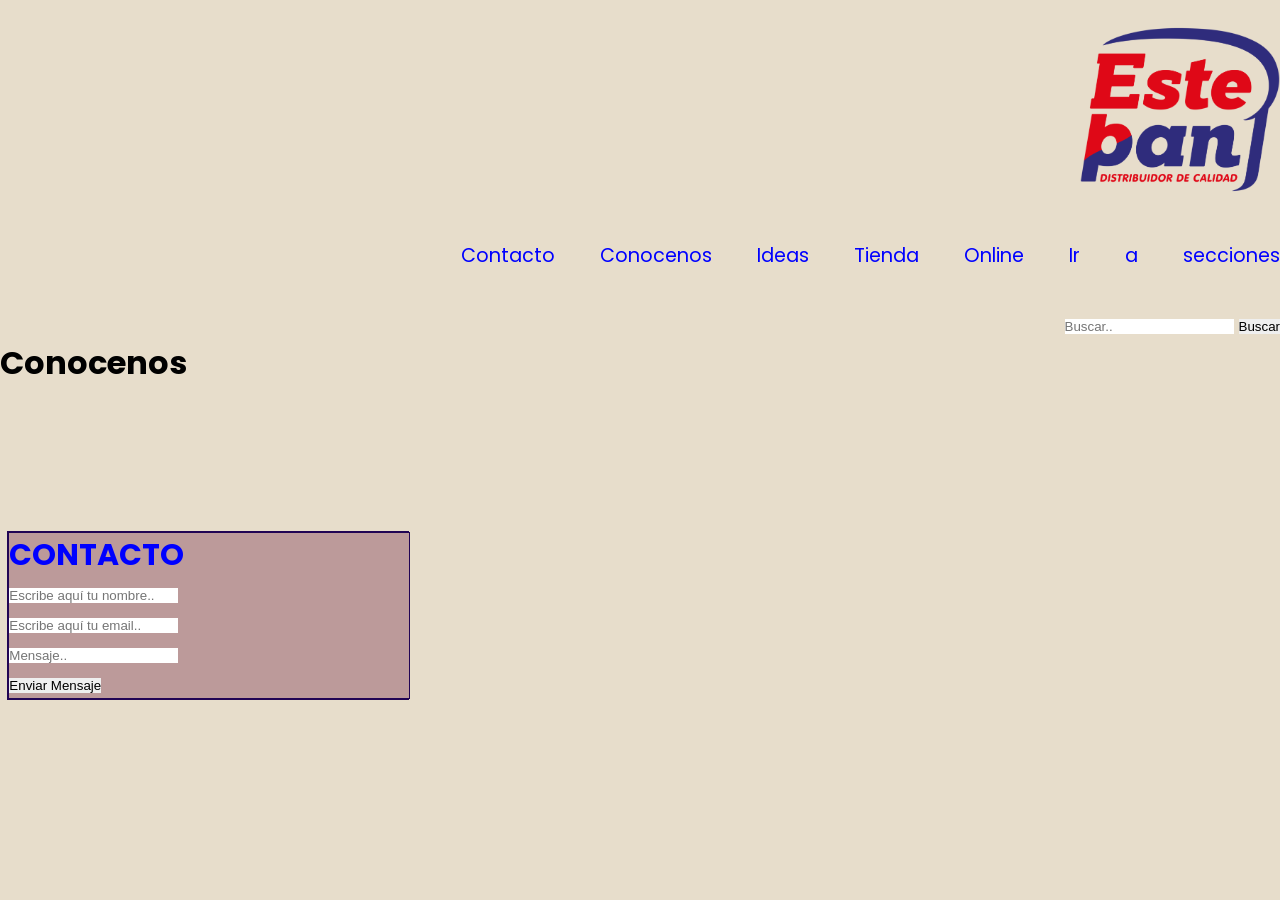
==== Pages/Conocenos.html @ d5d511de "Creación del proyecto" ====
<!DOCTYPE html>
<html lang="en">
<head>
    <meta charset="UTF-8">
    <meta http-equiv="X-UA-Compatible" content="IE=edge">
    <meta name="viewport" content="width=device-width, initial-scale=1.0">
    <title>Conocenos</title>
    <link rel="shortcut icon" href="../img/PERFILREDES.jpg" type="image/x-icon">
    <link rel="stylesheet" href="../css/stylesnuevo.css">
    <link rel="preconnect" href="https://fonts.googleapis.com">
    <link rel="preconnect" href="https://fonts.gstatic.com" crossorigin>
    <link href="https://fonts.googleapis.com/css2?family=Poppins:ital,wght@0,200;0,400;1,200;1,400&display=swap" rel="stylesheet">
    
</head>

<body>

    <header>
        <nav class="menu">
            <div class="logo"><a href="../index.html">
                <img src="../img/logo.png" alt="Logo" width="200px">
            </a>
        </div>
            <div class="secciones">
            <a class="link" href="./Contacto.html">Contacto</a>
            <a class="link" href="./Conocenos.html">Conocenos</a>
            <a class="link" href="./Ideas.html">Ideas</a>
            <a class="link" href="./TiendaOnline.html">Tienda Online</a>
            <a class="link" href="#Secciones">Ir a secciones</a>
            </div>
    
    
            <div class="btn">
                <input type="text" placeholder="Buscar..">
                <input type="submit" value="Buscar">
                </div>
        </nav> </div>
        
    </header>
    
    <h1>Conocenos</h1>


    <footer>
        <section class="grid">
            <div class="form">
        <form class="form">
            <h2>CONTACTO</h2>
            <p type="nombre:"><label for="nombre"></label><input placeholder="Escribe aquí tu nombre.."></input></p>
            <p type="email:"><label for="email"></label><input placeholder="Escribe aquí tu email.."></input></p>
            <p type="mensaje:"><label for="mensaje"></label><input placeholder="Mensaje.."></input></p>
            <button>Enviar Mensaje</button>
        </form></div>
        <div class="maps"><iframe
            src="https://www.google.com/maps/embed?pb=!1m18!1m12!1m3!1d26690.32182573015!2d-60.39915543244099!3d-33.25889343683869!2m3!1f0!2f0!3f0!3m2!1i1024!2i768!4f13.1!3m3!1m2!1s0x95b76de2988c4c75%3A0xfb4737eba386408b!2sEmpalme%20Villa%20Constituci%C3%B3n%2C%20Santa%20Fe!5e0!3m2!1ses!2sar!4v1650539813117!5m2!1ses!2sar"
            width="600" height="450" style="border:0;" allowfullscreen="" loading="lazy"
            referrerpolicy="no-referrer-when-downgrade"></iframe> </div>
        </section>
    </footer>
</body>
</html>
---- css/stylesnuevo.css ----
* {
    padding: 0;
    margin: 0;
    border: 0;
}

.menu {
    display: grid;
    grid-column-gap: 200px;
    grid-row-gap: 40px;
    font-family: 'poppins';
    text-align: right;
    font-size: larger;

}


h2 {
    color: blue;
    ;
    text-align: left;
}

.conocenos {
    color: blue;
    ;
    text-align: center;
}

.textoconocenos {
    line-height: 2;
    font-family: sans-serif;
    margin-right: 100px;
    margin-left: 70px;
    font-size: large;
    font-style: italic;
    word-spacing: 5px;
    letter-spacing: 2px;
    padding: 20px;
    margin: 10px;
    border: 5px dashed blue;
    display: grid;
    height: 50vh; width: 100%;

}



body {
    background-color: rgb(231, 221, 203);
    background-size: contain;
    color: rgb(51, 52, 124), 250;
    font-family: 'poppins';
}

footer {
    font-family: 'poppins';

}


.logo {
    padding-left: 3%;
    padding-top: 2%;

}

.mapa {
    padding-left: 35%;

}

.secciones {
    text-decoration: none;
    color: blue;
    word-spacing: 40px;
}

.link {
    text-decoration: none;
    color: blue;
}

.grid {
    display: grid;
    grid-template-columns: 1fr 2fr;
    column-gap: 30px;
}

.form {
    justify-self: right;
    font-size:20px;
    border:1px solid #210454;
    width:400px;
    margin:auto;
    font-weight:bold;
    font-size:20px;
    background-color: rgb(188, 154, 154);


}
.btnform {
    padding: bottom 5px;
    padding:3px;
    color:#FFFFFF;
    background-color:#b01111;
    border:1px solid #290a66;
}


@media screen and (max-width: 768px) {
    body {
        background-color: rgb(228, 214, 195);
    }

    .textoconocenos {
        background-color: chocolate;
        font-size: 10px;

    }
}
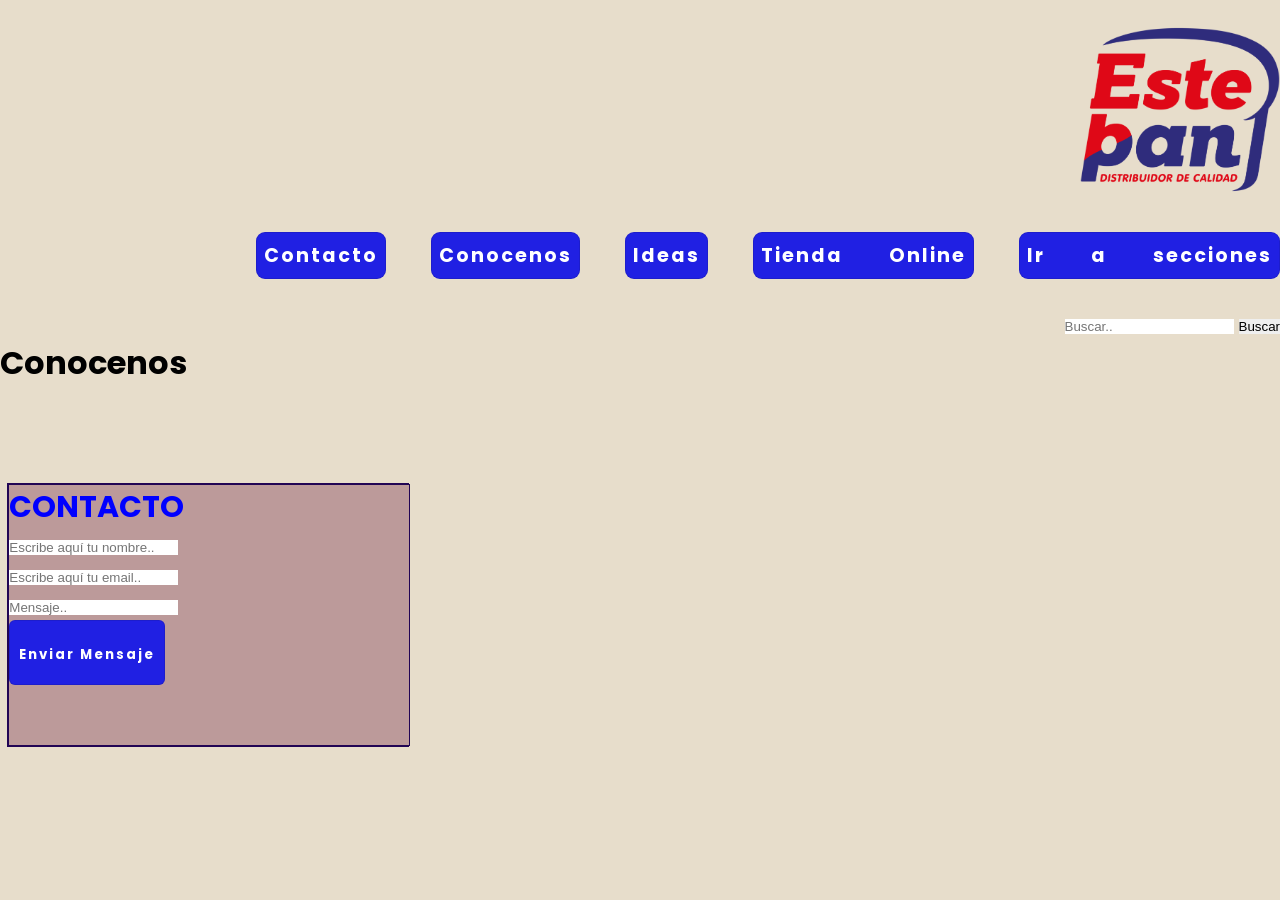
==== commit 3283ec92: "cambios donde voy a hacer animaciones" ====
--- a/Pages/Conocenos.html
+++ b/Pages/Conocenos.html
@@ -49,7 +49,7 @@
             <p type="nombre:"><label for="nombre"></label><input placeholder="Escribe aquí tu nombre.."></input></p>
             <p type="email:"><label for="email"></label><input placeholder="Escribe aquí tu email.."></input></p>
             <p type="mensaje:"><label for="mensaje"></label><input placeholder="Mensaje.."></input></p>
-            <button>Enviar Mensaje</button>
+            <button class="btnform">Enviar Mensaje</button>
         </form></div>
         <div class="maps"><iframe
             src="https://www.google.com/maps/embed?pb=!1m18!1m12!1m3!1d26690.32182573015!2d-60.39915543244099!3d-33.25889343683869!2m3!1f0!2f0!3f0!3m2!1i1024!2i768!4f13.1!3m3!1m2!1s0x95b76de2988c4c75%3A0xfb4737eba386408b!2sEmpalme%20Villa%20Constituci%C3%B3n%2C%20Santa%20Fe!5e0!3m2!1ses!2sar!4v1650539813117!5m2!1ses!2sar"
--- a/css/stylesnuevo.css
+++ b/css/stylesnuevo.css
@@ -40,7 +40,8 @@
     margin: 10px;
     border: 5px dashed blue;
     display: grid;
-    height: 50vh; width: 100%;
+    height: 50vh;
+    width: 100%;
 
 }
 
@@ -79,7 +80,29 @@
 .link {
     text-decoration: none;
     color: blue;
+    padding: 10px 8px;
+    border-radius: 9px;
+    text-align: center;
+    font-weight: bold;
+    max-width: 320px;
+    height: 65px;
+    margin-bottom: 60px;
+    overflow: hidden;
+    color: rgba(255, 255, 255, 1);
+    cursor: pointer;
+    letter-spacing: 2px;
+    box-shadow: inset 0 0 0 1px rgba(0, 0, 0, 0.1);
+    text-decoration: none;
+    transition: all ease 0.5s;
+    background: #2020e3;
+    font-family: 'poppins'
 }
+
+.link:hover {
+    text-shadow: 0 1px 1px rgba(0, 0, 0, 0.5);
+    background: #f2b0b0
+}
+
 
 .grid {
     display: grid;
@@ -89,24 +112,40 @@
 
 .form {
     justify-self: right;
-    font-size:20px;
-    border:1px solid #210454;
-    width:400px;
-    margin:auto;
-    font-weight:bold;
-    font-size:20px;
+    font-size: 20px;
+    border: 1px solid #210454;
+    width: 400px;
+    margin: auto;
+    font-weight: bold;
+    font-size: 20px;
     background-color: rgb(188, 154, 154);
 
 
 }
 .btnform {
-    padding: bottom 5px;
-    padding:3px;
-    color:#FFFFFF;
-    background-color:#b01111;
-    border:1px solid #290a66;
+    position: relative;
+    display: block;
+    padding: 25px 10px;
+    border-radius: 6px;
+    text-align: center;
+    font-weight: bold;
+    max-width: 320px;
+    height: 65px;
+    margin-bottom: 60px;
+    overflow: hidden;
+    color: rgba(255, 255, 255, 1);
+    cursor: pointer;
+    letter-spacing: 2px;
+    box-shadow: inset 0 0 0 1px rgba(0, 0, 0, 0.1);
+    text-decoration: none;
+    transition: all ease 0.5s;
+    background: #2020e3;
+    font-family: 'poppins' 
 }
-
+.btnform:hover {
+    text-shadow: 0 1px 1px rgba(0, 0, 0, 0.5);
+    background: #c91212
+}
 
 @media screen and (max-width: 768px) {
     body {
@@ -114,8 +153,9 @@
     }
 
     .textoconocenos {
-        background-color: chocolate;
+        background-color: rgb(245, 247, 252);
         font-size: 10px;
+        
 
     }
 }
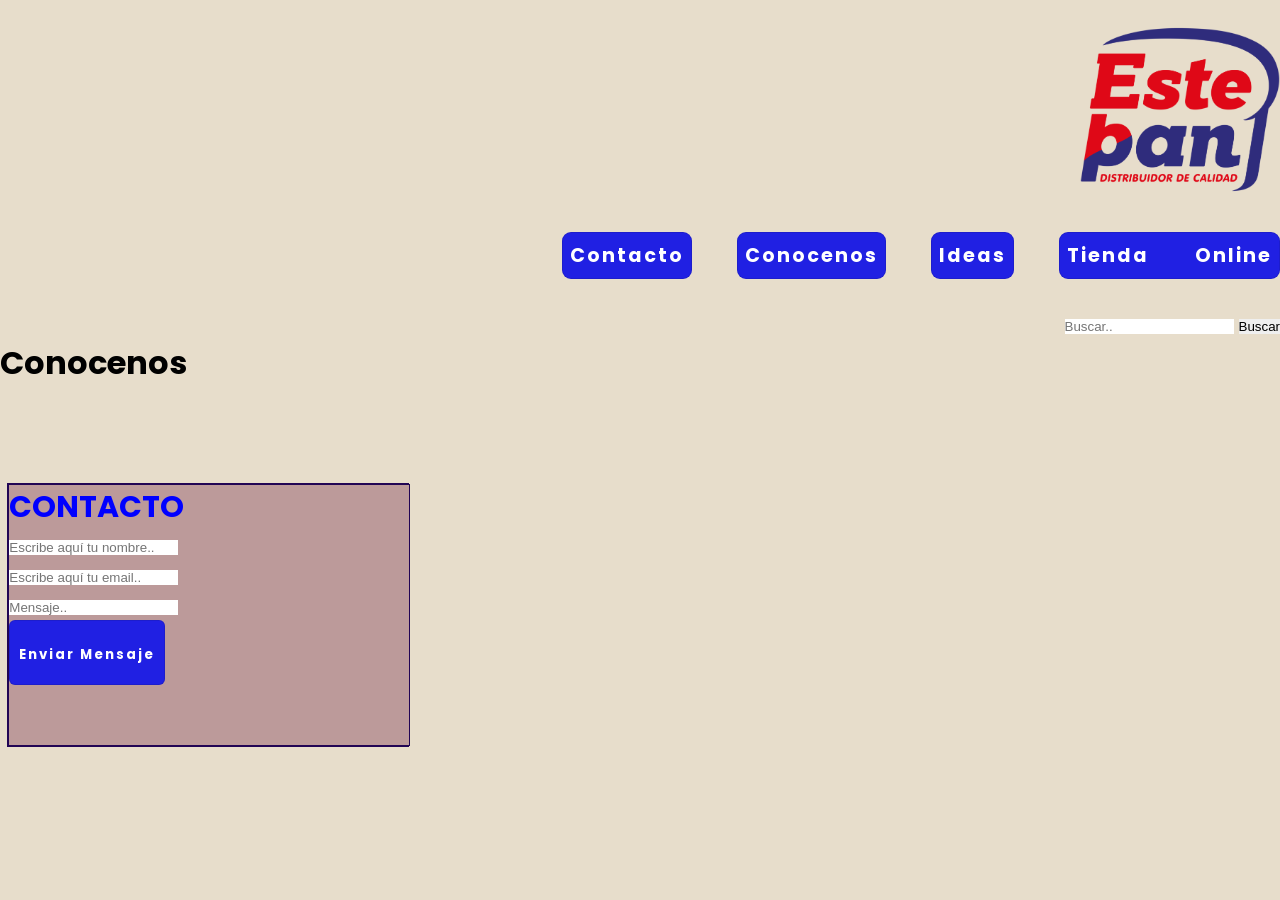
==== commit a7534dc2: "hice la tienda online" ====
--- a/Pages/Conocenos.html
+++ b/Pages/Conocenos.html
@@ -26,7 +26,6 @@
             <a class="link" href="./Conocenos.html">Conocenos</a>
             <a class="link" href="./Ideas.html">Ideas</a>
             <a class="link" href="./TiendaOnline.html">Tienda Online</a>
-            <a class="link" href="#Secciones">Ir a secciones</a>
             </div>
     
     
--- a/css/stylesnuevo.css
+++ b/css/stylesnuevo.css
@@ -158,4 +158,25 @@
         
 
     }
-}+    }
+    .tienda {
+        display: grid;
+        grid-template-columns: repeat(4, 1fr);
+        grid-template-rows: repeat(3, 1fr);
+        grid-column-gap: 50px;
+        grid-row-gap: 49px;
+        
+        }
+        
+        .div1 { grid-area: 1 / 1 / 2 / 2; }
+        .div2 { grid-area: 1 / 2 / 2 / 3; }
+        .div3 { grid-area: 1 / 3 / 2 / 4; }
+        .div4 { grid-area: 1 / 4 / 2 / 5; }
+        .div5 { grid-area: 2 / 1 / 3 / 2; }
+        .div6 { grid-area: 2 / 2 / 3 / 3; }
+        .div7 { grid-area: 2 / 3 / 3 / 4; }
+        .div8 { grid-area: 2 / 4 / 3 / 5; }
+        .div9 { grid-area: 3 / 1 / 4 / 2; }
+        .div10 { grid-area: 3 / 2 / 4 / 3; }
+        .div11 { grid-area: 3 / 3 / 4 / 4; }
+        .div12 { grid-area: 3 / 4 / 4 / 5; }
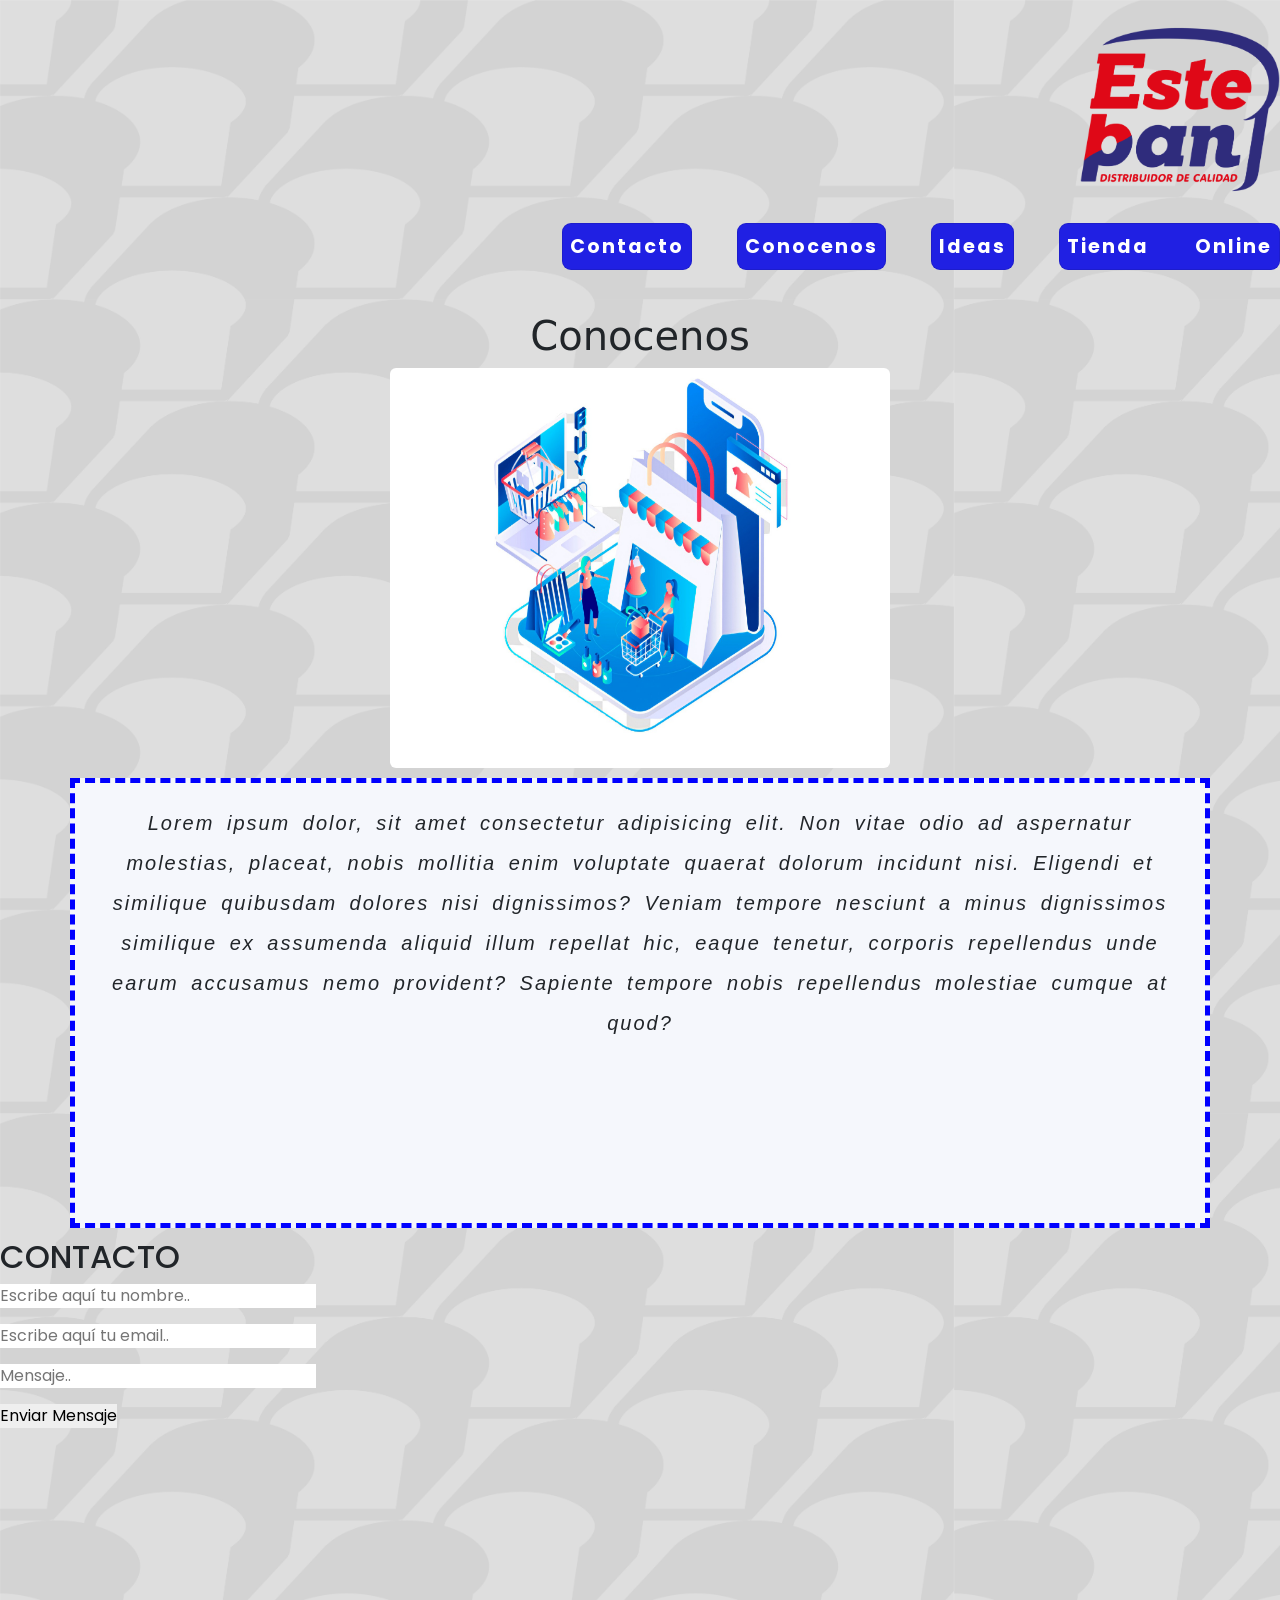
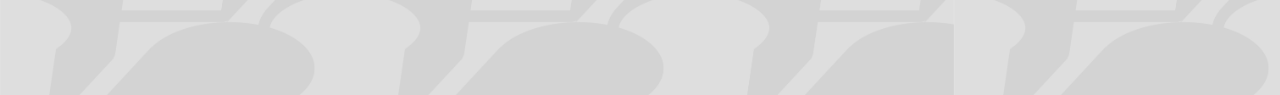
==== commit dc428485: "agregue bs al resto de las paginas" ====
--- a/Pages/Conocenos.html
+++ b/Pages/Conocenos.html
@@ -1,5 +1,6 @@
 <!DOCTYPE html>
 <html lang="en">
+
 <head>
     <meta charset="UTF-8">
     <meta http-equiv="X-UA-Compatible" content="IE=edge">
@@ -7,10 +8,12 @@
     <title>Conocenos</title>
     <link rel="shortcut icon" href="../img/PERFILREDES.jpg" type="image/x-icon">
     <link rel="stylesheet" href="../css/stylesnuevo.css">
+    <link href="https://cdn.jsdelivr.net/npm/bootstrap@5.0.2/dist/css/bootstrap.min.css" rel="stylesheet" integrity="sha384-EVSTQN3/azprG1Anm3QDgpJLIm9Nao0Yz1ztcQTwFspd3yD65VohhpuuCOmLASjC" crossorigin="anonymous">
     <link rel="preconnect" href="https://fonts.googleapis.com">
     <link rel="preconnect" href="https://fonts.gstatic.com" crossorigin>
-    <link href="https://fonts.googleapis.com/css2?family=Poppins:ital,wght@0,200;0,400;1,200;1,400&display=swap" rel="stylesheet">
-    
+    <link href="https://fonts.googleapis.com/css2?family=Poppins:ital,wght@0,200;0,400;1,200;1,400&display=swap"
+        rel="stylesheet">
+
 </head>
 
 <body>
@@ -18,43 +21,49 @@
     <header>
         <nav class="menu">
             <div class="logo"><a href="../index.html">
-                <img src="../img/logo.png" alt="Logo" width="200px">
-            </a>
-        </div>
+                    <img src="../img/logo.png" alt="Logo" width="200px">
+                </a>
+            </div>
             <div class="secciones">
-            <a class="link" href="./Contacto.html">Contacto</a>
-            <a class="link" href="./Conocenos.html">Conocenos</a>
-            <a class="link" href="./Ideas.html">Ideas</a>
-            <a class="link" href="./TiendaOnline.html">Tienda Online</a>
+                <a class="link" href="./Contacto.html">Contacto</a>
+                <a class="link" href="./Conocenos.html">Conocenos</a>
+                <a class="link" href="./Ideas.html">Ideas</a>
+                <a class="link" href="./TiendaOnline.html">Tienda Online</a>
             </div>
-    
-    
-            <div class="btn">
-                <input type="text" placeholder="Buscar..">
-                <input type="submit" value="Buscar">
-                </div>
-        </nav> </div>
-        
+
+
+        </nav>
+
     </header>
-    
+
     <h1>Conocenos</h1>
+    <div class="text-center text-start">
+        <img src="../img/about.jpg" class="rounded" alt="...">
+    </div>
+    <div class="container textoconocenos"><p>Lorem ipsum dolor, sit amet consectetur adipisicing elit. Non vitae odio ad aspernatur molestias, placeat, nobis mollitia enim voluptate quaerat dolorum incidunt nisi. Eligendi et similique quibusdam dolores nisi dignissimos?
+    Veniam tempore nesciunt a minus dignissimos similique ex assumenda aliquid illum repellat hic, eaque tenetur, corporis repellendus unde earum accusamus nemo provident? Sapiente tempore nobis repellendus molestiae cumque at quod?</p></div>
 
 
     <footer>
         <section class="grid">
             <div class="form">
-        <form class="form">
-            <h2>CONTACTO</h2>
-            <p type="nombre:"><label for="nombre"></label><input placeholder="Escribe aquí tu nombre.."></input></p>
-            <p type="email:"><label for="email"></label><input placeholder="Escribe aquí tu email.."></input></p>
-            <p type="mensaje:"><label for="mensaje"></label><input placeholder="Mensaje.."></input></p>
-            <button class="btnform">Enviar Mensaje</button>
-        </form></div>
-        <div class="maps"><iframe
-            src="https://www.google.com/maps/embed?pb=!1m18!1m12!1m3!1d26690.32182573015!2d-60.39915543244099!3d-33.25889343683869!2m3!1f0!2f0!3f0!3m2!1i1024!2i768!4f13.1!3m3!1m2!1s0x95b76de2988c4c75%3A0xfb4737eba386408b!2sEmpalme%20Villa%20Constituci%C3%B3n%2C%20Santa%20Fe!5e0!3m2!1ses!2sar!4v1650539813117!5m2!1ses!2sar"
-            width="600" height="450" style="border:0;" allowfullscreen="" loading="lazy"
-            referrerpolicy="no-referrer-when-downgrade"></iframe> </div>
+                <form class="form">
+                    <h2>CONTACTO</h2>
+                    <p type="nombre:"><label for="nombre"></label><input placeholder="Escribe aquí tu nombre.."></input>
+                    </p>
+                    <p type="email:"><label for="email"></label><input placeholder="Escribe aquí tu email.."></input>
+                    </p>
+                    <p type="mensaje:"><label for="mensaje"></label><input placeholder="Mensaje.."></input></p>
+                    <button class="btnform">Enviar Mensaje</button>
+                </form>
+            </div>
+            <div class="maps"><iframe
+                    src="https://www.google.com/maps/embed?pb=!1m18!1m12!1m3!1d26690.32182573015!2d-60.39915543244099!3d-33.25889343683869!2m3!1f0!2f0!3f0!3m2!1i1024!2i768!4f13.1!3m3!1m2!1s0x95b76de2988c4c75%3A0xfb4737eba386408b!2sEmpalme%20Villa%20Constituci%C3%B3n%2C%20Santa%20Fe!5e0!3m2!1ses!2sar!4v1650539813117!5m2!1ses!2sar"
+                    width="600" height="450" style="border:0;" allowfullscreen="" loading="lazy"
+                    referrerpolicy="no-referrer-when-downgrade"></iframe> </div>
         </section>
     </footer>
+    <script src="https://cdn.jsdelivr.net/npm/bootstrap@5.0.2/dist/js/bootstrap.bundle.min.js" integrity="sha384-MrcW6ZMFYlzcLA8Nl+NtUVF0sA7MsXsP1UyJoMp4YLEuNSfAP+JcXn/tWtIaxVXM" crossorigin="anonymous"></script>
 </body>
+
 </html>
--- a/css/stylesnuevo.css
+++ b/css/stylesnuevo.css
@@ -19,6 +19,12 @@
     color: blue;
     ;
     text-align: left;
+}
+h1 {
+    color: blue;
+    ;
+    text-align: center;
+    padding-top: 50px;
 }
 
 .conocenos {
@@ -48,10 +54,10 @@
 
 
 body {
-    background-color: rgb(231, 221, 203);
     background-size: contain;
     color: rgb(51, 52, 124), 250;
     font-family: 'poppins';
+    background-image: url(../img/fondogris.jpg);
 }
 
 footer {
@@ -110,73 +116,144 @@
     column-gap: 30px;
 }
 
-.form {
-    justify-self: right;
+.mb-3 {
     font-size: 20px;
     border: 1px solid #210454;
-    width: 400px;
+    width: 350px;
     margin: auto;
     font-weight: bold;
-    font-size: 20px;
-    background-color: rgb(188, 154, 154);
-
-
-}
-.btnform {
+    font-size: 15px;
+    background-color: rgba(99, 102, 194, 0.222);
+    text-align: left;
+
+
+}
+
+.btn {
     position: relative;
     display: block;
-    padding: 25px 10px;
-    border-radius: 6px;
+    padding: 10px 15px;
+    border-radius: 7px;
     text-align: center;
     font-weight: bold;
     max-width: 320px;
-    height: 65px;
+    height: 35px;
     margin-bottom: 60px;
     overflow: hidden;
-    color: rgba(255, 255, 255, 1);
     cursor: pointer;
     letter-spacing: 2px;
     box-shadow: inset 0 0 0 1px rgba(0, 0, 0, 0.1);
     text-decoration: none;
     transition: all ease 0.5s;
-    background: #2020e3;
-    font-family: 'poppins' 
-}
-.btnform:hover {
+    font-family: 'poppins'
+}
+
+.btn:hover {
     text-shadow: 0 1px 1px rgba(0, 0, 0, 0.5);
     background: #c91212
 }
 
-@media screen and (max-width: 768px) {
-    body {
-        background-color: rgb(228, 214, 195);
+@media screen and (max-width: 600px) {
+    .topnav a {
+        float: none;
+        width: 100%;
     }
-
-    .textoconocenos {
-        background-color: rgb(245, 247, 252);
-        font-size: 10px;
-        
-
-    }
-    }
-    .tienda {
-        display: grid;
-        grid-template-columns: repeat(4, 1fr);
-        grid-template-rows: repeat(3, 1fr);
-        grid-column-gap: 50px;
-        grid-row-gap: 49px;
-        
-        }
-        
-        .div1 { grid-area: 1 / 1 / 2 / 2; }
-        .div2 { grid-area: 1 / 2 / 2 / 3; }
-        .div3 { grid-area: 1 / 3 / 2 / 4; }
-        .div4 { grid-area: 1 / 4 / 2 / 5; }
-        .div5 { grid-area: 2 / 1 / 3 / 2; }
-        .div6 { grid-area: 2 / 2 / 3 / 3; }
-        .div7 { grid-area: 2 / 3 / 3 / 4; }
-        .div8 { grid-area: 2 / 4 / 3 / 5; }
-        .div9 { grid-area: 3 / 1 / 4 / 2; }
-        .div10 { grid-area: 3 / 2 / 4 / 3; }
-        .div11 { grid-area: 3 / 3 / 4 / 4; }
-        .div12 { grid-area: 3 / 4 / 4 / 5; }
+}
+
+.textoconocenos {
+    background-color: rgb(245, 247, 252);
+    font-size: 20px; text-align: center;
+
+
+}
+
+.tienda {
+    display: grid;
+    grid-template-columns: repeat(4, 1fr);
+    grid-template-rows: repeat(3, 1fr);
+    grid-column-gap: 50px;
+    grid-row-gap: 49px;
+
+}
+
+.div1 {
+    grid-area: 1 / 1 / 2 / 2;
+}
+
+.div2 {
+    grid-area: 1 / 2 / 2 / 3;
+}
+
+.div3 {
+    grid-area: 1 / 3 / 2 / 4;
+}
+
+.div4 {
+    grid-area: 1 / 4 / 2 / 5;
+}
+
+.div5 {
+    grid-area: 2 / 1 / 3 / 2;
+}
+
+.div6 {
+    grid-area: 2 / 2 / 3 / 3;
+}
+
+.div7 {
+    grid-area: 2 / 3 / 3 / 4;
+}
+
+.div8 {
+    grid-area: 2 / 4 / 3 / 5;
+}
+
+.div9 {
+    grid-area: 3 / 1 / 4 / 2;
+}
+
+.div10 {
+    grid-area: 3 / 2 / 4 / 3;
+}
+
+.div11 {
+    grid-area: 3 / 3 / 4 / 4;
+}
+
+.div12 {
+    grid-area: 3 / 4 / 4 / 5;
+}
+
+.form-control1{ 
+    width: 75%;
+    height: 30px;
+    padding: 12px 20px;
+    box-sizing: border-box;
+    border: 2px solid #ccc;
+    border-radius: 4px;
+    background-color: #f8f8f8;
+    resize: none;
+}
+.form-control2{ 
+    width: 75%;
+    height: 50px;
+    padding: 12px 20px;
+    margin: 30px 12px 12px;
+    box-sizing: border-box;
+    border: 2px solid #ccc;
+    border-radius: 10px;
+    background-color: #f8f8f8;
+    resize: none;
+}
+.tambien {text-align: left;
+
+}
+
+.rounded {width: 500px; height: 400px;
+}
+.carousel { width: 1000px; height: 700px;
+    font-family: 'poppins';
+
+
+}
+.text-center{ font-size: 35px;}
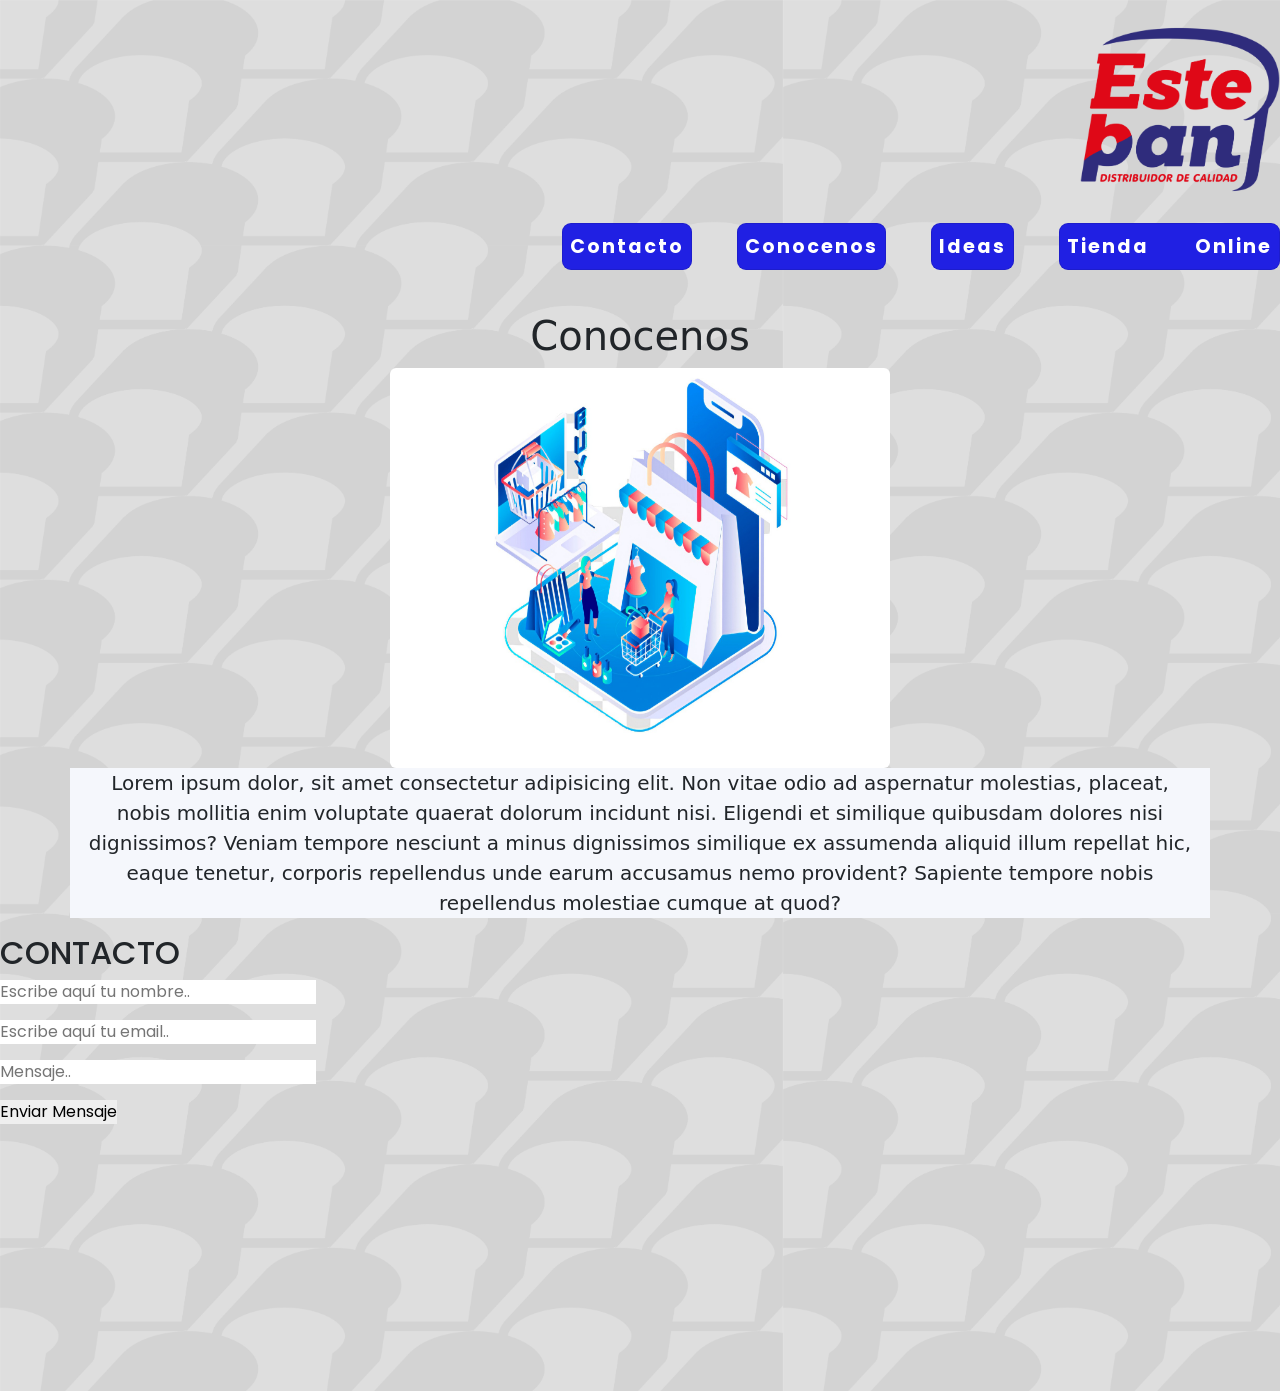
==== commit 37efc61c: "sass1" ====
--- a/Pages/Conocenos.html
+++ b/Pages/Conocenos.html
@@ -7,7 +7,7 @@
     <meta name="viewport" content="width=device-width, initial-scale=1.0">
     <title>Conocenos</title>
     <link rel="shortcut icon" href="../img/PERFILREDES.jpg" type="image/x-icon">
-    <link rel="stylesheet" href="../css/stylesnuevo.css">
+    <link rel="stylesheet" href="../css/styles.css">
     <link href="https://cdn.jsdelivr.net/npm/bootstrap@5.0.2/dist/css/bootstrap.min.css" rel="stylesheet" integrity="sha384-EVSTQN3/azprG1Anm3QDgpJLIm9Nao0Yz1ztcQTwFspd3yD65VohhpuuCOmLASjC" crossorigin="anonymous">
     <link rel="preconnect" href="https://fonts.googleapis.com">
     <link rel="preconnect" href="https://fonts.gstatic.com" crossorigin>
--- a/css/styles.css
+++ b/css/styles.css
@@ -0,0 +1,216 @@
+* {
+  padding: 0;
+  margin: 0;
+  border: 0; }
+
+.menu {
+  display: grid;
+  grid-column-gap: 200px;
+  grid-row-gap: 40px;
+  font-family: 'poppins';
+  text-align: right;
+  font-size: larger; }
+
+h2 {
+  color: blue;
+  text-align: left; }
+
+h1 {
+  color: blue;
+  text-align: center;
+  padding-top: 50px; }
+
+.conocenos {
+  color: blue;
+  text-align: center; }
+  .conocenos p {
+    line-height: 2;
+    font-family: sans-serif;
+    margin-right: 100px;
+    margin-left: 70px;
+    font-size: large;
+    font-style: italic;
+    word-spacing: 5px;
+    letter-spacing: 2px;
+    padding: 20px;
+    margin: 10px;
+    border: 5px dashed blue;
+    display: grid;
+    height: 50vh;
+    width: 100%; }
+
+body {
+  background-size: contain;
+  color: #33347c, 250;
+  font-family: 'poppins';
+  background-image: url(../img/fondogris.jpg); }
+
+footer {
+  font-family: 'poppins'; }
+
+.logo {
+  padding-left: 3%;
+  padding-top: 2%; }
+
+.mapa {
+  padding-left: 35%; }
+
+.secciones {
+  text-decoration: none;
+  color: blue;
+  word-spacing: 40px; }
+
+.link {
+  text-decoration: none;
+  color: blue;
+  padding: 10px 8px;
+  border-radius: 9px;
+  text-align: center;
+  font-weight: bold;
+  max-width: 320px;
+  height: 65px;
+  margin-bottom: 60px;
+  overflow: hidden;
+  color: white;
+  cursor: pointer;
+  letter-spacing: 2px;
+  box-shadow: inset 0 0 0 1px rgba(0, 0, 0, 0.1);
+  text-decoration: none;
+  transition: all ease 0.5s;
+  background: #2020e3;
+  font-family: 'poppins'; }
+
+.link:hover {
+  text-shadow: 0 1px 1px rgba(0, 0, 0, 0.5);
+  background: #f2b0b0; }
+
+.grid {
+  display: grid;
+  grid-template-columns: 1fr 2fr;
+  column-gap: 30px; }
+
+.mb-3 {
+  font-size: 20px;
+  border: 1px solid #210454;
+  width: 350px;
+  margin: auto;
+  font-weight: bold;
+  font-size: 15px;
+  background-color: rgba(99, 102, 194, 0.222);
+  text-align: left; }
+
+.btn {
+  position: relative;
+  display: block;
+  padding: 10px 15px;
+  border-radius: 7px;
+  text-align: center;
+  font-weight: bold;
+  max-width: 320px;
+  height: 35px;
+  margin-bottom: 60px;
+  overflow: hidden;
+  cursor: pointer;
+  letter-spacing: 2px;
+  box-shadow: inset 0 0 0 1px rgba(0, 0, 0, 0.1);
+  text-decoration: none;
+  transition: all ease 0.5s;
+  font-family: 'poppins'; }
+
+.btn:hover {
+  text-shadow: 0 1px 1px rgba(0, 0, 0, 0.5);
+  background: #c91212; }
+
+@media screen and (max-width: 600px) {
+  .topnav a {
+    float: none;
+    width: 100%; } }
+
+.textoconocenos {
+  background-color: #f5f7fc;
+  font-size: 20px;
+  text-align: center; }
+
+.tienda {
+  display: grid;
+  grid-template-columns: repeat(4, 1fr);
+  grid-template-rows: repeat(3, 1fr);
+  grid-column-gap: 50px;
+  grid-row-gap: 49px; }
+
+.div1 {
+  grid-area: 1 / 1 / 2 / 2; }
+
+.div2 {
+  grid-area: 1 / 2 / 2 / 3; }
+
+.div3 {
+  grid-area: 1 / 3 / 2 / 4; }
+
+.div4 {
+  grid-area: 1 / 4 / 2 / 5; }
+
+.div5 {
+  grid-area: 2 / 1 / 3 / 2; }
+
+.div6 {
+  grid-area: 2 / 2 / 3 / 3; }
+
+.div7 {
+  grid-area: 2 / 3 / 3 / 4; }
+
+.div8 {
+  grid-area: 2 / 4 / 3 / 5; }
+
+.div9 {
+  grid-area: 3 / 1 / 4 / 2; }
+
+.div10 {
+  grid-area: 3 / 2 / 4 / 3; }
+
+.div11 {
+  grid-area: 3 / 3 / 4 / 4; }
+
+.div12 {
+  grid-area: 3 / 4 / 4 / 5; }
+
+.form-control1 {
+  width: 75%;
+  height: 30px;
+  padding: 12px 20px;
+  box-sizing: border-box;
+  border: 2px solid #ccc;
+  border-radius: 4px;
+  background-color: #f8f8f8;
+  resize: none; }
+
+.form-control2 {
+  width: 75%;
+  height: 50px;
+  padding: 12px 20px;
+  margin: 30px 12px 12px;
+  box-sizing: border-box;
+  border: 2px solid #ccc;
+  border-radius: 10px;
+  background-color: #f8f8f8;
+  resize: none; }
+
+.tambien {
+  text-align: left; }
+
+.rounded {
+  width: 500px;
+  height: 400px; }
+
+.carousel {
+  width: 1000px;
+  height: 700px;
+  font-family: 'poppins'; }
+
+.text-center {
+  font-size: 35px; }
+
+.videosito {
+  text-align: left; }
+  .videosito .vid {
+    font-size: 35px; }
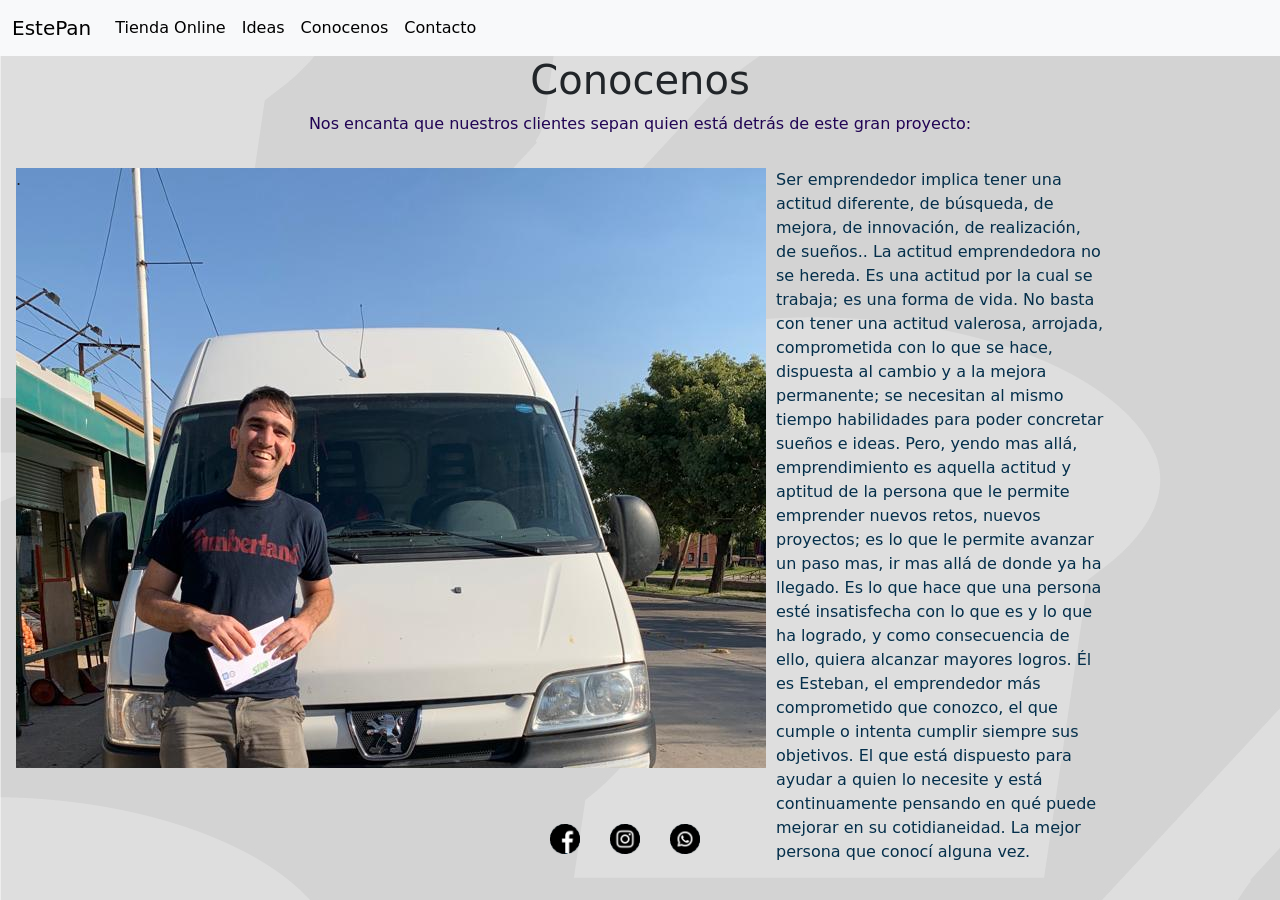
==== commit 70aa4131: "proyecto final" ====
--- a/Pages/Conocenos.html
+++ b/Pages/Conocenos.html
@@ -5,65 +5,65 @@
     <meta charset="UTF-8">
     <meta http-equiv="X-UA-Compatible" content="IE=edge">
     <meta name="viewport" content="width=device-width, initial-scale=1.0">
+    <meta name="description"
+        content="EstePan es una empresa familiar dedicada a la distribución de panificados Bimbo, llevando a la puerta de tu casa el Pan del Osito">
+    <meta name="keywords" content="bimbo, tienda online, reparto a tu casa, pan del osito, distribucion">
+    <meta name="author" content="Maite Anali Cardoso">
     <title>Conocenos</title>
     <link rel="shortcut icon" href="../img/PERFILREDES.jpg" type="image/x-icon">
     <link rel="stylesheet" href="../css/styles.css">
-    <link href="https://cdn.jsdelivr.net/npm/bootstrap@5.0.2/dist/css/bootstrap.min.css" rel="stylesheet" integrity="sha384-EVSTQN3/azprG1Anm3QDgpJLIm9Nao0Yz1ztcQTwFspd3yD65VohhpuuCOmLASjC" crossorigin="anonymous">
-    <link rel="preconnect" href="https://fonts.googleapis.com">
-    <link rel="preconnect" href="https://fonts.gstatic.com" crossorigin>
-    <link href="https://fonts.googleapis.com/css2?family=Poppins:ital,wght@0,200;0,400;1,200;1,400&display=swap"
-        rel="stylesheet">
-
+    <link href="https://cdn.jsdelivr.net/npm/bootstrap@5.0.2/dist/css/bootstrap.min.css" rel="stylesheet"
+        integrity="sha384-EVSTQN3/azprG1Anm3QDgpJLIm9Nao0Yz1ztcQTwFspd3yD65VohhpuuCOmLASjC" crossorigin="anonymous">
 </head>
 
 <body>
+    <nav class="navbar navbar-expand-lg navbar-light bg-light">
+        <div class="container-fluid">
+            <a class="navbar-brand" href="../index.html">EstePan</a>
+            <button class="navbar-toggler" type="button" data-bs-toggle="collapse" data-bs-target="#navbarNavAltMarkup"
+                aria-controls="navbarNavAltMarkup" aria-expanded="false" aria-label="Toggle navigation">
+                <span class="navbar-toggler-icon"></span>
+            </button>
+            <div class="collapse navbar-collapse" id="navbarNavAltMarkup">
+                <div class="navbar-nav">
+                    <a class="nav-link active" aria-current="page" href="./TiendaOnline.html">Tienda Online</a>
+                    <a class="nav-link active" aria-current="page" href="./Ideas.html">Ideas</a>
+                    <a class="nav-link active" aria-current="page" href="./Conocenos.html">Conocenos</a>
+                    <a class="nav-link active" aria-current="page" href="./Contacto.html">Contacto</a>
 
-    <header>
-        <nav class="menu">
-            <div class="logo"><a href="../index.html">
-                    <img src="../img/logo.png" alt="Logo" width="200px">
-                </a>
+                </div>
             </div>
-            <div class="secciones">
-                <a class="link" href="./Contacto.html">Contacto</a>
-                <a class="link" href="./Conocenos.html">Conocenos</a>
-                <a class="link" href="./Ideas.html">Ideas</a>
-                <a class="link" href="./TiendaOnline.html">Tienda Online</a>
+        </div>
+    </nav>
+    <section>
+        <h1>Conocenos</h1>
+    <p class="pconocenos">
+        Nos encanta que nuestros clientes sepan quien está detrás de este gran proyecto:
+    </p>
+    <div class="grid" id="grid">
+        <div class="box1">.</div>
+        <div class="box2">Ser emprendedor implica tener una actitud diferente, de búsqueda, de mejora, de innovación, de realización, de sueños.. La actitud emprendedora no se hereda. Es una actitud por la cual se trabaja; es una forma de vida. No basta con tener una actitud valerosa, arrojada, comprometida con lo que se hace, dispuesta al cambio y a la mejora permanente; se necesitan al mismo tiempo habilidades para poder concretar sueños e ideas. Pero, yendo mas allá,  emprendimiento es aquella actitud y aptitud de la persona que le permite emprender nuevos retos, nuevos proyectos; es lo que le permite avanzar un paso mas, ir mas allá de donde ya ha llegado. Es lo que hace que una persona esté insatisfecha con lo que es y lo que ha logrado, y como consecuencia de ello, quiera alcanzar mayores logros. 
+        Él es Esteban, el emprendedor más comprometido que conozco, el que cumple o intenta cumplir siempre sus objetivos. El que está dispuesto para ayudar a quien lo necesite y está continuamente pensando en qué puede mejorar en su cotidianeidad. 
+        La mejor persona que conocí alguna vez.
+        </div>
+    </section>
+
+        <footer>
+            <div class="icon-box">
+                <div class="box">
+                    <img src="../img/facebook.png" alt="Facebook">
+                </div>
+                <div class="box">
+                    <img src="../img/instagram.png" alt="Instagram">
+                </div>
+                <div class="box">
+                    <img src="../img/whatsapp.png" alt="Whatsapp">
+                </div>
             </div>
-
-
-        </nav>
-
-    </header>
-
-    <h1>Conocenos</h1>
-    <div class="text-center text-start">
-        <img src="../img/about.jpg" class="rounded" alt="...">
-    </div>
-    <div class="container textoconocenos"><p>Lorem ipsum dolor, sit amet consectetur adipisicing elit. Non vitae odio ad aspernatur molestias, placeat, nobis mollitia enim voluptate quaerat dolorum incidunt nisi. Eligendi et similique quibusdam dolores nisi dignissimos?
-    Veniam tempore nesciunt a minus dignissimos similique ex assumenda aliquid illum repellat hic, eaque tenetur, corporis repellendus unde earum accusamus nemo provident? Sapiente tempore nobis repellendus molestiae cumque at quod?</p></div>
-
-
-    <footer>
-        <section class="grid">
-            <div class="form">
-                <form class="form">
-                    <h2>CONTACTO</h2>
-                    <p type="nombre:"><label for="nombre"></label><input placeholder="Escribe aquí tu nombre.."></input>
-                    </p>
-                    <p type="email:"><label for="email"></label><input placeholder="Escribe aquí tu email.."></input>
-                    </p>
-                    <p type="mensaje:"><label for="mensaje"></label><input placeholder="Mensaje.."></input></p>
-                    <button class="btnform">Enviar Mensaje</button>
-                </form>
-            </div>
-            <div class="maps"><iframe
-                    src="https://www.google.com/maps/embed?pb=!1m18!1m12!1m3!1d26690.32182573015!2d-60.39915543244099!3d-33.25889343683869!2m3!1f0!2f0!3f0!3m2!1i1024!2i768!4f13.1!3m3!1m2!1s0x95b76de2988c4c75%3A0xfb4737eba386408b!2sEmpalme%20Villa%20Constituci%C3%B3n%2C%20Santa%20Fe!5e0!3m2!1ses!2sar!4v1650539813117!5m2!1ses!2sar"
-                    width="600" height="450" style="border:0;" allowfullscreen="" loading="lazy"
-                    referrerpolicy="no-referrer-when-downgrade"></iframe> </div>
-        </section>
-    </footer>
-    <script src="https://cdn.jsdelivr.net/npm/bootstrap@5.0.2/dist/js/bootstrap.bundle.min.js" integrity="sha384-MrcW6ZMFYlzcLA8Nl+NtUVF0sA7MsXsP1UyJoMp4YLEuNSfAP+JcXn/tWtIaxVXM" crossorigin="anonymous"></script>
+        </footer>
+        <script src="https://cdn.jsdelivr.net/npm/bootstrap@5.0.2/dist/js/bootstrap.bundle.min.js"
+            integrity="sha384-MrcW6ZMFYlzcLA8Nl+NtUVF0sA7MsXsP1UyJoMp4YLEuNSfAP+JcXn/tWtIaxVXM" crossorigin="anonymous">
+        </script>
 </body>
 
 </html>
--- a/css/styles.css
+++ b/css/styles.css
@@ -1,64 +1,20 @@
-* {
+h2 {
+  color: #454282;
+  text-align: center;
+  font-size: 4px; }
+
+h1 {
+  color: 221e53;
+  text-align: center; }
+  h1 .txtindex {
+    color: #fff; }
+
+body {
+  background-image: url(../img/fondogris.jpg);
+  margin: 0;
   padding: 0;
-  margin: 0;
-  border: 0; }
-
-.menu {
-  display: grid;
-  grid-column-gap: 200px;
-  grid-row-gap: 40px;
-  font-family: 'poppins';
-  text-align: right;
-  font-size: larger; }
-
-h2 {
-  color: blue;
-  text-align: left; }
-
-h1 {
-  color: blue;
-  text-align: center;
-  padding-top: 50px; }
-
-.conocenos {
-  color: blue;
-  text-align: center; }
-  .conocenos p {
-    line-height: 2;
-    font-family: sans-serif;
-    margin-right: 100px;
-    margin-left: 70px;
-    font-size: large;
-    font-style: italic;
-    word-spacing: 5px;
-    letter-spacing: 2px;
-    padding: 20px;
-    margin: 10px;
-    border: 5px dashed blue;
-    display: grid;
-    height: 50vh;
-    width: 100%; }
-
-body {
-  background-size: contain;
-  color: #33347c, 250;
-  font-family: 'poppins';
-  background-image: url(../img/fondogris.jpg); }
-
-footer {
-  font-family: 'poppins'; }
-
-.logo {
-  padding-left: 3%;
-  padding-top: 2%; }
-
-.mapa {
-  padding-left: 35%; }
-
-.secciones {
-  text-decoration: none;
-  color: blue;
-  word-spacing: 40px; }
+  height: 100vh;
+  font-family: sans-serif; }
 
 .link {
   text-decoration: none;
@@ -77,8 +33,7 @@
   box-shadow: inset 0 0 0 1px rgba(0, 0, 0, 0.1);
   text-decoration: none;
   transition: all ease 0.5s;
-  background: #2020e3;
-  font-family: 'poppins'; }
+  background: #2020e3; }
 
 .link:hover {
   text-shadow: 0 1px 1px rgba(0, 0, 0, 0.5);
@@ -99,7 +54,7 @@
   background-color: rgba(99, 102, 194, 0.222);
   text-align: left; }
 
-.btn {
+.btn, .btn:hover {
   position: relative;
   display: block;
   padding: 10px 15px;
@@ -114,65 +69,10 @@
   letter-spacing: 2px;
   box-shadow: inset 0 0 0 1px rgba(0, 0, 0, 0.1);
   text-decoration: none;
-  transition: all ease 0.5s;
-  font-family: 'poppins'; }
+  transition: all ease 0.5s; }
 
 .btn:hover {
-  text-shadow: 0 1px 1px rgba(0, 0, 0, 0.5);
-  background: #c91212; }
-
-@media screen and (max-width: 600px) {
-  .topnav a {
-    float: none;
-    width: 100%; } }
-
-.textoconocenos {
-  background-color: #f5f7fc;
-  font-size: 20px;
-  text-align: center; }
-
-.tienda {
-  display: grid;
-  grid-template-columns: repeat(4, 1fr);
-  grid-template-rows: repeat(3, 1fr);
-  grid-column-gap: 50px;
-  grid-row-gap: 49px; }
-
-.div1 {
-  grid-area: 1 / 1 / 2 / 2; }
-
-.div2 {
-  grid-area: 1 / 2 / 2 / 3; }
-
-.div3 {
-  grid-area: 1 / 3 / 2 / 4; }
-
-.div4 {
-  grid-area: 1 / 4 / 2 / 5; }
-
-.div5 {
-  grid-area: 2 / 1 / 3 / 2; }
-
-.div6 {
-  grid-area: 2 / 2 / 3 / 3; }
-
-.div7 {
-  grid-area: 2 / 3 / 3 / 4; }
-
-.div8 {
-  grid-area: 2 / 4 / 3 / 5; }
-
-.div9 {
-  grid-area: 3 / 1 / 4 / 2; }
-
-.div10 {
-  grid-area: 3 / 2 / 4 / 3; }
-
-.div11 {
-  grid-area: 3 / 3 / 4 / 4; }
-
-.div12 {
-  grid-area: 3 / 4 / 4 / 5; }
+  text-shadow: 0 1px 1px rgba(0, 0, 0, 0.5); }
 
 .form-control1 {
   width: 75%;
@@ -205,12 +105,125 @@
 .carousel {
   width: 1000px;
   height: 700px;
-  font-family: 'poppins'; }
-
-.text-center {
-  font-size: 35px; }
-
-.videosito {
-  text-align: left; }
-  .videosito .vid {
-    font-size: 35px; }
+  justify-items: center;
+  justify-content: center; }
+
+.hero-image {
+  background-image: linear-gradient(rgba(0, 0, 0, 0.5), rgba(0, 0, 0, 0.5)), url("../img/backgroundimg.jpg");
+  background-position: center;
+  background-repeat: no-repeat;
+  background-size: cover;
+  height: 100%;
+  display: flex;
+  justify-content: center;
+  align-items: center; }
+
+.hero-image .hero-text {
+  color: #fff;
+  text-align: center; }
+
+.hero-image .hero-text h1 {
+  font-size: 50px;
+  font-weight: 500; }
+
+.hero-image .hero-text p {
+  font-size: 30px;
+  font-weight: 500;
+  line-height: 10px; }
+
+.hero-image .hero-btn {
+  text-decoration: none;
+  color: #fff;
+  background: #79421f;
+  padding: 10px 30px;
+  border-radius: 5px;
+  margin-top: 10px;
+  display: inline-block; }
+
+.hero-image .hero-btn:hover {
+  background: #fff;
+  color: #000; }
+
+.icon-box {
+  position: relative;
+  display: flex;
+  justify-content: center;
+  align-items: center;
+  height: 10vh; }
+
+.icon-box .box {
+  margin-right: 30px;
+  width: 30px;
+  height: 30px;
+  background: #ffffff;
+  border-radius: 32px;
+  display: flex;
+  justify-content: center;
+  align-items: center;
+  transition: transform 1s;
+  cursor: pointer;
+  border: 1px dashed #042f4b; }
+
+.icon-box .box img {
+  width: 30px; }
+
+.icon-box .box:hover {
+  transform: rotate(360deg); }
+
+.icon-box img:hover {
+  transition: transform 1s, filter 2s ease-in-out;
+  transform: scale(1.4); }
+
+.grid {
+  display: grid;
+  grid-template-columns: 750px auto;
+  grid-template-rows: 600px auto;
+  gap: 10px;
+  padding: 1em;
+  max-width: 70rem; }
+
+.pconocenos {
+  text-align: center;
+  color: #210454; }
+
+.grid .box1 {
+  background-image: url(../img/conocenos.jpeg);
+  width: 100%; }
+
+.grid .box2 {
+  color: #042f4b; }
+
+.productGrids {
+  display: grid;
+  grid-template-columns: 1fr 1fr 1fr;
+  grid-template-rows: 1fr 1fr;
+  height: 2000px;
+  justify-content: center;
+  align-content: space-around;
+  justify-items: center;
+  column-gap: 20px;
+  row-gap: 40px; }
+
+@media screen and (max-width: 600px) {
+  .productGrids {
+    display: grid;
+    grid-template-columns: 100%;
+    grid-template-rows: 1fr 1fr 1fr 1fr 1fr 1fr;
+    height: 6000px;
+    justify-content: center;
+    align-content: space-around;
+    justify-items: center;
+    column-gap: 20px;
+    row-gap: 40px; } }
+
+@media screen and (min-width: 600px) and (max-width: 900px) {
+  .productGrids {
+    display: grid;
+    grid-template-columns: 1fr 1fr;
+    grid-template-rows: 1fr 1fr 1fr 1fr 1fr 1fr;
+    height: 2500px;
+    justify-content: center;
+    align-content: space-around;
+    justify-items: center;
+    column-gap: 20px;
+    row-gap: 40px; } }
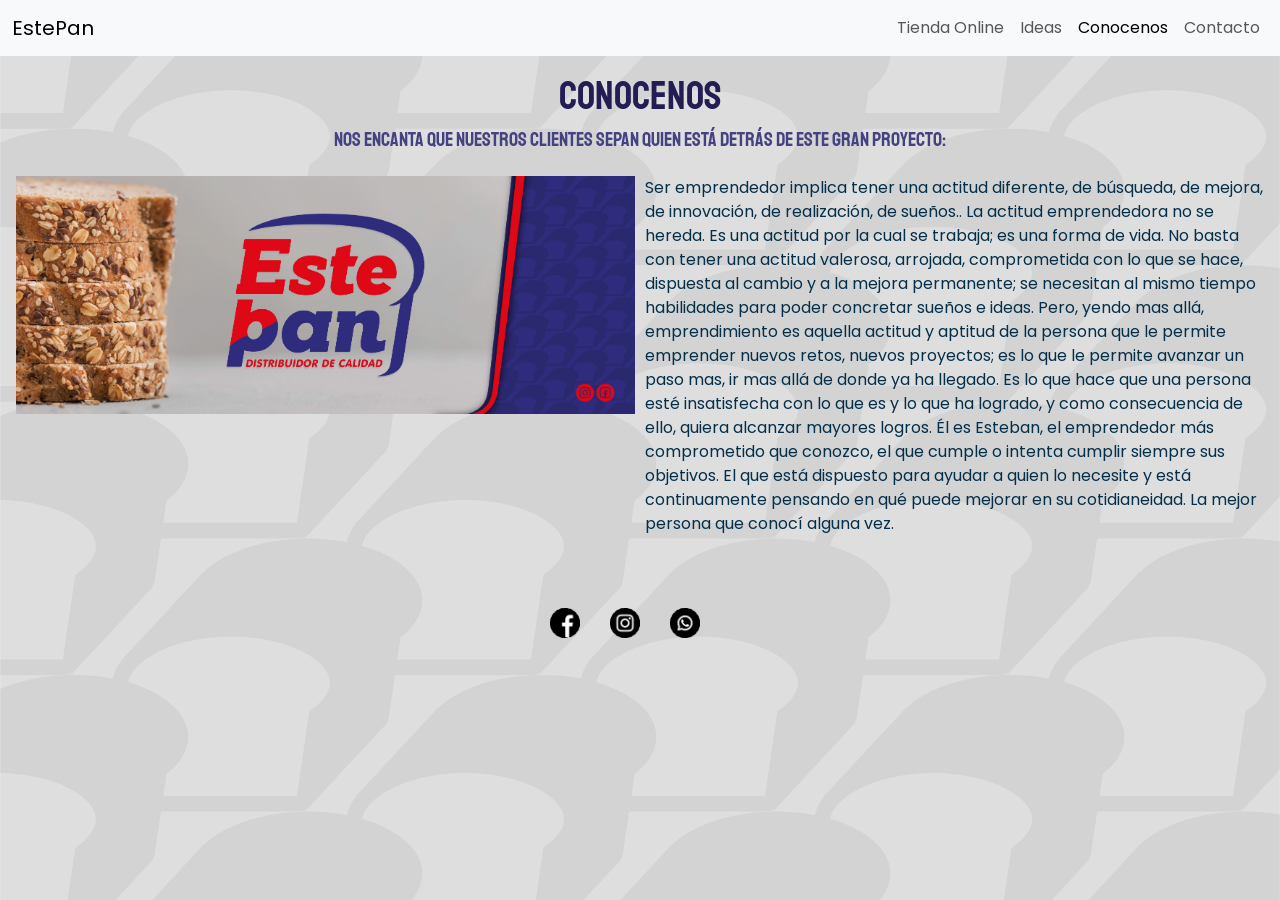
==== commit 5e9b3b16: "modificaciones proyecto final" ====
--- a/Pages/Conocenos.html
+++ b/Pages/Conocenos.html
@@ -11,9 +11,18 @@
     <meta name="author" content="Maite Anali Cardoso">
     <title>Conocenos</title>
     <link rel="shortcut icon" href="../img/PERFILREDES.jpg" type="image/x-icon">
-    <link rel="stylesheet" href="../css/styles.css">
-    <link href="https://cdn.jsdelivr.net/npm/bootstrap@5.0.2/dist/css/bootstrap.min.css" rel="stylesheet"
-        integrity="sha384-EVSTQN3/azprG1Anm3QDgpJLIm9Nao0Yz1ztcQTwFspd3yD65VohhpuuCOmLASjC" crossorigin="anonymous">
+
+       <!-- GOOGLE FONTS -->
+
+    <link href="https://fonts.googleapis.com/css2?family=Poppins:wght@400;600&family=Staatliches&display=swap" rel="stylesheet">
+
+    <!-- ESTILOS BOOTSTRAP -->
+     <link href="https://cdn.jsdelivr.net/npm/bootstrap@5.0.2/dist/css/bootstrap.min.css" rel="stylesheet"
+         integrity="sha384-EVSTQN3/azprG1Anm3QDgpJLIm9Nao0Yz1ztcQTwFspd3yD65VohhpuuCOmLASjC" crossorigin="anonymous">
+ 
+     <!-- CSS PERSONALIZADOS -->
+     <link rel="stylesheet" href="../css/styles.css">
+
 </head>
 
 <body>
@@ -26,26 +35,30 @@
             </button>
             <div class="collapse navbar-collapse" id="navbarNavAltMarkup">
                 <div class="navbar-nav">
-                    <a class="nav-link active" aria-current="page" href="./TiendaOnline.html">Tienda Online</a>
-                    <a class="nav-link active" aria-current="page" href="./Ideas.html">Ideas</a>
+                    <a class="nav-link" href="./TiendaOnline.html">Tienda Online</a>
+                    <a class="nav-link"href="./Ideas.html">Ideas</a>
                     <a class="nav-link active" aria-current="page" href="./Conocenos.html">Conocenos</a>
-                    <a class="nav-link active" aria-current="page" href="./Contacto.html">Contacto</a>
+                    <a class="nav-link" href="./Contacto.html">Contacto</a>
 
                 </div>
             </div>
         </div>
     </nav>
-    <section>
+    <section class="py-3">
         <h1>Conocenos</h1>
-    <p class="pconocenos">
+    <h3 class="subtitulo-conocenos">
         Nos encanta que nuestros clientes sepan quien está detrás de este gran proyecto:
-    </p>
+    </h3>
+
     <div class="grid" id="grid">
-        <div class="box1">.</div>
-        <div class="box2">Ser emprendedor implica tener una actitud diferente, de búsqueda, de mejora, de innovación, de realización, de sueños.. La actitud emprendedora no se hereda. Es una actitud por la cual se trabaja; es una forma de vida. No basta con tener una actitud valerosa, arrojada, comprometida con lo que se hace, dispuesta al cambio y a la mejora permanente; se necesitan al mismo tiempo habilidades para poder concretar sueños e ideas. Pero, yendo mas allá,  emprendimiento es aquella actitud y aptitud de la persona que le permite emprender nuevos retos, nuevos proyectos; es lo que le permite avanzar un paso mas, ir mas allá de donde ya ha llegado. Es lo que hace que una persona esté insatisfecha con lo que es y lo que ha logrado, y como consecuencia de ello, quiera alcanzar mayores logros. 
+        <div class="box1">
+            <img src="../img/PORTADA.jpg" alt="" class="img-fluid">
+        </div>
+        <div class="col-txt">Ser emprendedor implica tener una actitud diferente, de búsqueda, de mejora, de innovación, de realización, de sueños.. La actitud emprendedora no se hereda. Es una actitud por la cual se trabaja; es una forma de vida. No basta con tener una actitud valerosa, arrojada, comprometida con lo que se hace, dispuesta al cambio y a la mejora permanente; se necesitan al mismo tiempo habilidades para poder concretar sueños e ideas. Pero, yendo mas allá,  emprendimiento es aquella actitud y aptitud de la persona que le permite emprender nuevos retos, nuevos proyectos; es lo que le permite avanzar un paso mas, ir mas allá de donde ya ha llegado. Es lo que hace que una persona esté insatisfecha con lo que es y lo que ha logrado, y como consecuencia de ello, quiera alcanzar mayores logros. 
         Él es Esteban, el emprendedor más comprometido que conozco, el que cumple o intenta cumplir siempre sus objetivos. El que está dispuesto para ayudar a quien lo necesite y está continuamente pensando en qué puede mejorar en su cotidianeidad. 
         La mejor persona que conocí alguna vez.
         </div>
+
     </section>
 
         <footer>
--- a/css/styles.css
+++ b/css/styles.css
@@ -1,78 +1,29 @@
-h2 {
-  color: #454282;
-  text-align: center;
-  font-size: 4px; }
-
+@charset "UTF-8";
 h1 {
-  color: 221e53;
+  color: #221e53;
   text-align: center; }
   h1 .txtindex {
     color: #fff; }
+
+h1, h2, h3, h4, h5, h6 {
+  font-family: 'Staatliches', cursive; }
 
 body {
   background-image: url(../img/fondogris.jpg);
   margin: 0;
   padding: 0;
   height: 100vh;
-  font-family: sans-serif; }
+  background-size: cover;
+  font-family: 'Poppins', sans-serif; }
 
-.link {
-  text-decoration: none;
-  color: blue;
-  padding: 10px 8px;
-  border-radius: 9px;
-  text-align: center;
-  font-weight: bold;
-  max-width: 320px;
-  height: 65px;
-  margin-bottom: 60px;
-  overflow: hidden;
-  color: white;
-  cursor: pointer;
-  letter-spacing: 2px;
-  box-shadow: inset 0 0 0 1px rgba(0, 0, 0, 0.1);
-  text-decoration: none;
-  transition: all ease 0.5s;
-  background: #2020e3; }
-
-.link:hover {
-  text-shadow: 0 1px 1px rgba(0, 0, 0, 0.5);
-  background: #f2b0b0; }
+/* ESTILOS MENU DE NAVEGACIÓN */
+.navbar-collapse {
+  justify-content: flex-end; }
 
 .grid {
   display: grid;
   grid-template-columns: 1fr 2fr;
   column-gap: 30px; }
-
-.mb-3 {
-  font-size: 20px;
-  border: 1px solid #210454;
-  width: 350px;
-  margin: auto;
-  font-weight: bold;
-  font-size: 15px;
-  background-color: rgba(99, 102, 194, 0.222);
-  text-align: left; }
-
-.btn, .btn:hover {
-  position: relative;
-  display: block;
-  padding: 10px 15px;
-  border-radius: 7px;
-  text-align: center;
-  font-weight: bold;
-  max-width: 320px;
-  height: 35px;
-  margin-bottom: 60px;
-  overflow: hidden;
-  cursor: pointer;
-  letter-spacing: 2px;
-  box-shadow: inset 0 0 0 1px rgba(0, 0, 0, 0.1);
-  text-decoration: none;
-  transition: all ease 0.5s; }
-
-.btn:hover {
-  text-shadow: 0 1px 1px rgba(0, 0, 0, 0.5); }
 
 .form-control1 {
   width: 75%;
@@ -103,10 +54,10 @@
   height: 400px; }
 
 .carousel {
-  width: 1000px;
-  height: 700px;
-  justify-items: center;
-  justify-content: center; }
+  height: 500px; }
+
+.carousel img {
+  max-height: 500px; }
 
 .hero-image {
   background-image: linear-gradient(rgba(0, 0, 0, 0.5), rgba(0, 0, 0, 0.5)), url("../img/backgroundimg.jpg");
@@ -132,17 +83,37 @@
   line-height: 10px; }
 
 .hero-image .hero-btn {
-  text-decoration: none;
-  color: #fff;
-  background: #79421f;
   padding: 10px 30px;
   border-radius: 5px;
   margin-top: 10px;
+  text-decoration: none;
+  color: #fff;
+  background: #2c2825;
   display: inline-block; }
 
 .hero-image .hero-btn:hover {
   background: #fff;
   color: #000; }
+
+.boton-enviar {
+  padding: 10px 30px;
+  border-radius: 5px;
+  margin-top: 10px;
+  text-decoration: none;
+  color: #fff;
+  background: #454282;
+  display: inline-block;
+  border: 0; }
+
+.boton-limpiar {
+  padding: 10px 30px;
+  border-radius: 5px;
+  margin-top: 10px;
+  text-decoration: none;
+  color: #fff;
+  background: #221e53;
+  display: inline-block;
+  border: 0; }
 
 .icon-box {
   position: relative;
@@ -176,54 +147,48 @@
 
 .grid {
   display: grid;
-  grid-template-columns: 750px auto;
-  grid-template-rows: 600px auto;
+  grid-template-columns: 1fr 1fr;
+  grid-template-rows: auto auto;
   gap: 10px;
   padding: 1em;
-  max-width: 70rem; }
+  /*max-width: 70rem;*/ }
 
-.pconocenos {
+.subtitulo-conocenos, .subtitulo-tienda, .subtitulos-ideas {
   text-align: center;
-  color: #210454; }
+  font-size: 20px;
+  color: #454282; }
 
 .grid .box1 {
-  background-image: url(../img/conocenos.jpeg);
-  width: 100%; }
+  /* background-image: url(../img/conocenos.jpeg);
+    width: 100%; */ }
 
-.grid .box2 {
+.grid .col-txt {
   color: #042f4b; }
 
-.productGrids {
-  display: grid;
-  grid-template-columns: 1fr 1fr 1fr;
-  grid-template-rows: 1fr 1fr;
-  height: 2000px;
-  justify-content: center;
-  align-content: space-around;
-  justify-items: center;
-  column-gap: 20px;
-  row-gap: 40px; }
+/* TIENDA */
+.card-body {
+  text-align: center; }
+
+.card-btn {
+  text-align: center; }
+
+.botonProd {
+  background-color: #454282;
+  color: #fff; }
+
+.producto {
+  padding: 1rem 0;
+  border-radius: 5px;
+  background-color: #221e534d; }
+
+.carousel-caption {
+  padding: 1rem 0;
+  border-radius: 5px;
+  background-color: #221e534d;
+  color: #fff !important; }
 
 @media screen and (max-width: 600px) {
-  .productGrids {
-    display: grid;
-    grid-template-columns: 100%;
-    grid-template-rows: 1fr 1fr 1fr 1fr 1fr 1fr;
-    height: 6000px;
-    justify-content: center;
-    align-content: space-around;
-    justify-items: center;
-    column-gap: 20px;
-    row-gap: 40px; } }
-
-@media screen and (min-width: 600px) and (max-width: 900px) {
-  .productGrids {
-    display: grid;
-    grid-template-columns: 1fr 1fr;
-    grid-template-rows: 1fr 1fr 1fr 1fr 1fr 1fr;
-    height: 2500px;
-    justify-content: center;
-    align-content: space-around;
-    justify-items: center;
-    column-gap: 20px;
-    row-gap: 40px; } }
+  .grid {
+    grid-template-columns: 1fr; }
+  .carousel {
+    height: auto; } }
